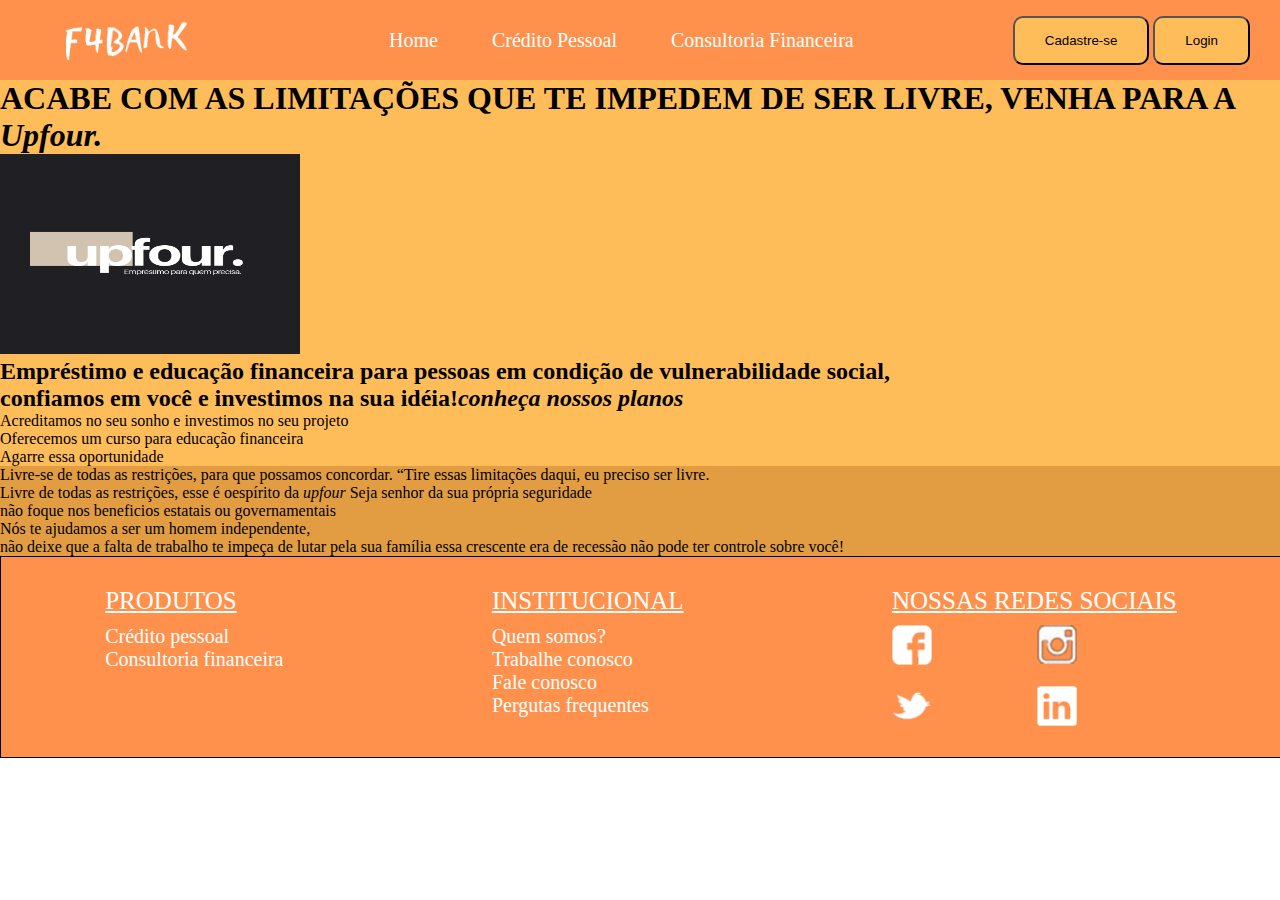
==== index.html @ f5d5f9c5 "home do upfour" ====
<!DOCTYPE html>
<html lang="en">
<head>
    <meta charset="UTF-8">
    <meta http-equiv="X-UA-Compatible" content="IE=edge">
    <meta name="viewport" content="width=device-width, initial-scale=1.0">
    <title>Document</title>
    <link rel="stylesheet" href="style.css">
</head>
<body>
    
    <header>
        <img  src="img/escrita.png" alt="logo branca">

        <div class="navegue">
            <a href="index.html">Home</a>
            <a href="credito-pessoal.html">Crédito Pessoal</a>
            <a href="controle-consultoria.html">Consultoria Financeira</a>
        </div>

        <div class="botoes">
            <button>Cadastre-se</button>
            <button>Login</button>
        </div>

    </header>

    <main>
        <div class="home">
        <h1> ACABE COM  AS LIMITAÇÕES QUE TE IMPEDEM DE SER LIVRE, VENHA PARA A <i>Upfour.</i> </h1>
<img src="img/Log4_(1).png" alt="Upfour" height="200" width="300">
        <h2> Empréstimo e educação financeira para pessoas em condição de vulnerabilidade social, <br>confiamos em você e investimos na sua idéia!<i>conheça nossos planos</i></h2>



        <ul>
            <li>Acreditamos no seu sonho e investimos no seu projeto</li>
            <li>Oferecemos um curso para educação financeira </li>
            <li>Agarre essa oportunidade</li>
        </ul>
    </div>

<div class="descricao">
        <ul>
            Livre-se de todas as restrições, para que possamos concordar.

            “Tire essas limitações daqui, eu preciso ser livre.<br>

            Livre de todas as restrições, esse é oespírito da <i>upfour</i>
            
            Seja senhor da sua própria seguridade<br> não foque nos beneficios estatais ou governamentais<br>
            
            Nós te ajudamos a ser um homem independente, <br>
            
            não deixe que a falta de trabalho te impeça de lutar pela sua família

             essa crescente era de recessão  não pode ter controle sobre você!
        </ul>

    </div>


    </main>

    <footer>

        <div class="produtos">
            <p>Produtos</p>
            <a href="credito-pesoal.html">Crédito pessoal</a>
            <a href="controle-consultoria.html">Consultoria financeira</a>
        </div>

        <div class="institucional">
            <p>Institucional</p>
            <a href="quem-somos.html">Quem somos?</a>
            <a href="trabalhe-conosco.html">Trabalhe conosco</a>
            <a href="fale-conosco.html">Fale conosco</a>
            <a href="perguntas-frequentes.html">Pergutas frequentes</a>
        </div>

        <div class="redes-sociais">

            <p>Nossas redes sociais</p>

            <div class="coluna">
                <a href="https://www.facebook.com/">
                <img src="img/facebook.png" alt="ícone do facebook">
                </a>

                 <a href="https://www.instagram.com/">
                 <img src="img/instagram.png" alt="ícone do instagram">
                </a>
            </div>

            <div class="coluna">
                <a href="https://www.facebook.com/">
                <img src="img/twitter.png" alt="ícone do facebook">
                </a>

                 <a href="https://www.instagram.com/">
                 <img src="img/linkedin.png" alt="ícone do instagram">
                </a>
            </div>

        </div>

    </footer>

</body>
</html>
---- style.css ----
*{
    margin: 0;
    padding: 0;
}

/* EDITANDO O HEADER  */

header {
    background-color: #ff914d;
    display: flex;
    height: 80px;
    justify-content: space-between;
    padding: 0px 30px;
    align-items: center;
}

header > img {
    height: 200px;
    position: relative;
    top: 5px;
}
.navegue > a {
    color: white;
    font-size: 20px;
    justify-content: space-between;
    padding: 15px 25px;
    text-decoration: none;
    
}

.botoes > button {
    padding: 15px 30px;
    background-color: #ffbd59;
    border-radius: 10px;
}

/* EDITANDO O FOOTER */

footer {
    position: fixed;
    width: 100%;
    height: 200px;
    display: flex;
    background-color: #ff914d;
    font-size: 25px;
    justify-content: space-around;
    border: 1px solid black;
}

.produtos {
    display: flex;
    flex-direction: column;
    padding-top: 30px;
}

.produtos > p {
    text-transform: uppercase;
    text-decoration: underline;
    color: white;
    margin-bottom: 10px;

}

.produtos > a {
    font-size: 20px;
    color: white;
    text-decoration: none;
}

.institucional {
    display: flex;
    flex-direction: column;
    padding-top: 30px;
}

.institucional > p {
    color: white;
    text-decoration: underline;
    text-transform: uppercase;
    margin-bottom: 10px;
}

.institucional > a {
    font-size: 20px;
    color: white;
    text-decoration: none;
}

.redes-sociais {
    display: flex;
    flex-direction: column;
    padding-top: 30px;
}

.redes-sociais > p {
    color: white;
    text-decoration: underline;
    text-transform: uppercase;
    margin-bottom: 10px;
}

.coluna {
    display: flex;
    justify-content: space-between;
    margin-right: 100px;
    margin-bottom: 15px;
}

.coluna > a > img {
    max-width: 40px;
    max-height: 100%;
}
.home{
     background-color: #ffbd59;
}
.descricao{
    background-color: rgb(226, 157, 66);

}  

}
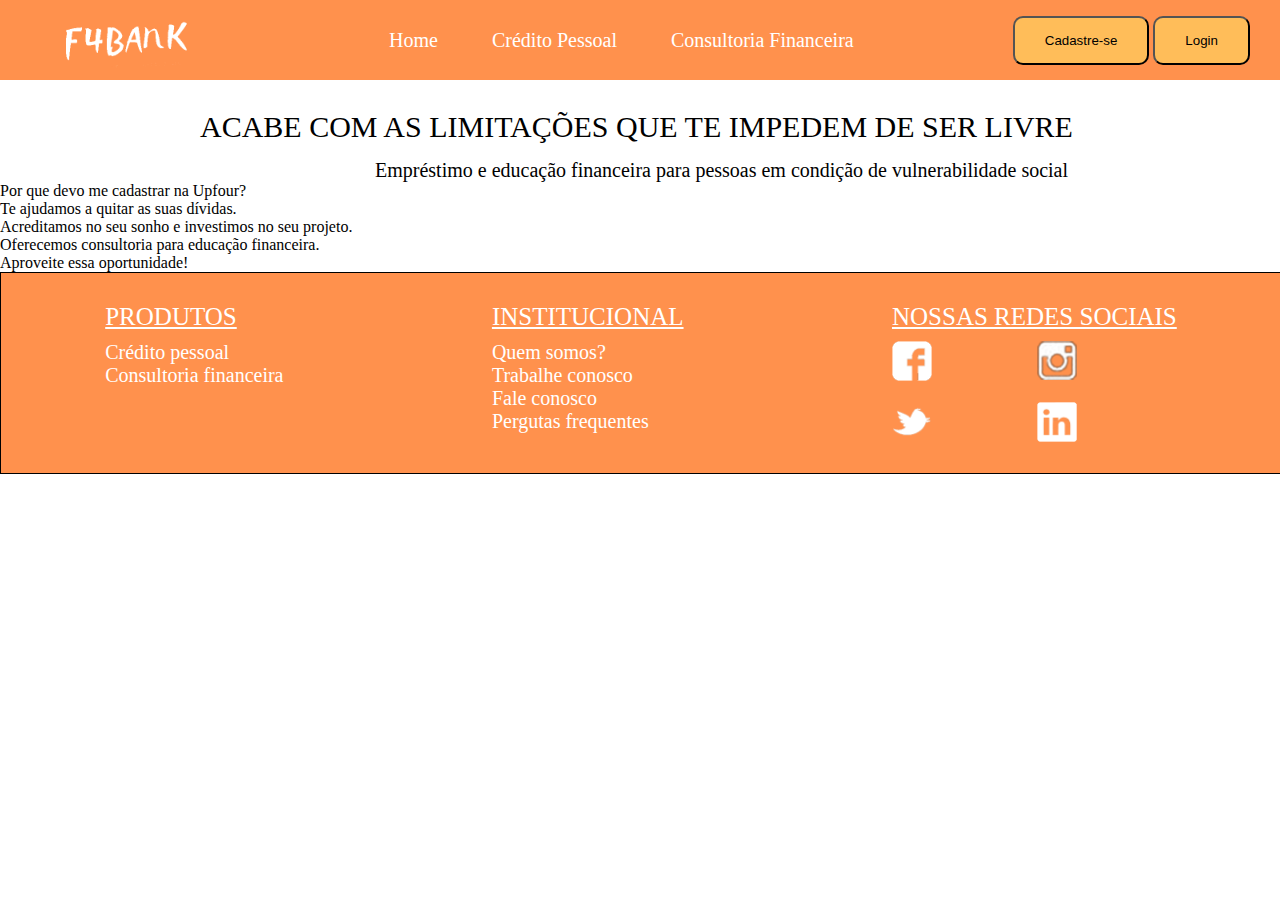
==== commit e2d1a3c5: "iniciando css da home" ====
--- a/index.html
+++ b/index.html
@@ -4,7 +4,7 @@
     <meta charset="UTF-8">
     <meta http-equiv="X-UA-Compatible" content="IE=edge">
     <meta name="viewport" content="width=device-width, initial-scale=1.0">
-    <title>Document</title>
+    <title>Home</title>
     <link rel="stylesheet" href="style.css">
 </head>
 <body>
@@ -26,38 +26,25 @@
     </header>
 
     <main>
-        <div class="home">
-        <h1> ACABE COM  AS LIMITAÇÕES QUE TE IMPEDEM DE SER LIVRE, VENHA PARA A <i>Upfour.</i> </h1>
-<img src="img/Log4_(1).png" alt="Upfour" height="200" width="300">
-        <h2> Empréstimo e educação financeira para pessoas em condição de vulnerabilidade social, <br>confiamos em você e investimos na sua idéia!<i>conheça nossos planos</i></h2>
+        <div class="frase-chamada">
+             <p> ACABE COM  AS LIMITAÇÕES QUE TE IMPEDEM DE SER LIVRE </p>
+        </div>
 
+        <div class="frase-efeito">
+             <p> Empréstimo e educação financeira para pessoas em condição de vulnerabilidade social </p>
+        </div>
 
+        <div class="opcoes">
+             <ul>
+                    <p>Por que devo me cadastrar na Upfour?</p>
+                    <li>Te ajudamos a quitar as suas dívidas.</li>
+                    <li>Acreditamos no seu sonho e investimos no seu projeto.</li>
+                    <li>Oferecemos consultoria para educação financeira.</li>
+                    <p>Aproveite essa oportunidade!</p>
+             </ul>
+        </div>
 
-        <ul>
-            <li>Acreditamos no seu sonho e investimos no seu projeto</li>
-            <li>Oferecemos um curso para educação financeira </li>
-            <li>Agarre essa oportunidade</li>
-        </ul>
-    </div>
-
-<div class="descricao">
-        <ul>
-            Livre-se de todas as restrições, para que possamos concordar.
-
-            “Tire essas limitações daqui, eu preciso ser livre.<br>
-
-            Livre de todas as restrições, esse é oespírito da <i>upfour</i>
-            
-            Seja senhor da sua própria seguridade<br> não foque nos beneficios estatais ou governamentais<br>
-            
-            Nós te ajudamos a ser um homem independente, <br>
-            
-            não deixe que a falta de trabalho te impeça de lutar pela sua família
-
-             essa crescente era de recessão  não pode ter controle sobre você!
-        </ul>
-
-    </div>
+        
 
 
     </main>
--- a/style.css
+++ b/style.css
@@ -32,6 +32,30 @@
     padding: 15px 30px;
     background-color: #ffbd59;
     border-radius: 10px;
+}
+
+/* EDITANDO A MAIN */
+
+.frase-chamada{
+     
+     margin-left: 200px ;
+    padding-top: 30px ;
+    font-size: 30px;
+}
+
+.frase-efeito{
+    
+    margin-left: 375px;
+    padding-top: 15px;
+    font-size: 20px;
+}
+
+.opcoes{
+    margin-top: ;
+    display: flex;
+    align-items: center;
+    justify-items: center;
+
 }
 
 /* EDITANDO O FOOTER */
@@ -110,14 +134,7 @@
     max-width: 40px;
     max-height: 100%;
 }
-.home{
-     background-color: #ffbd59;
-}
-.descricao{
-    background-color: rgb(226, 157, 66);
-
-}  
-
-}
 
 
+
+
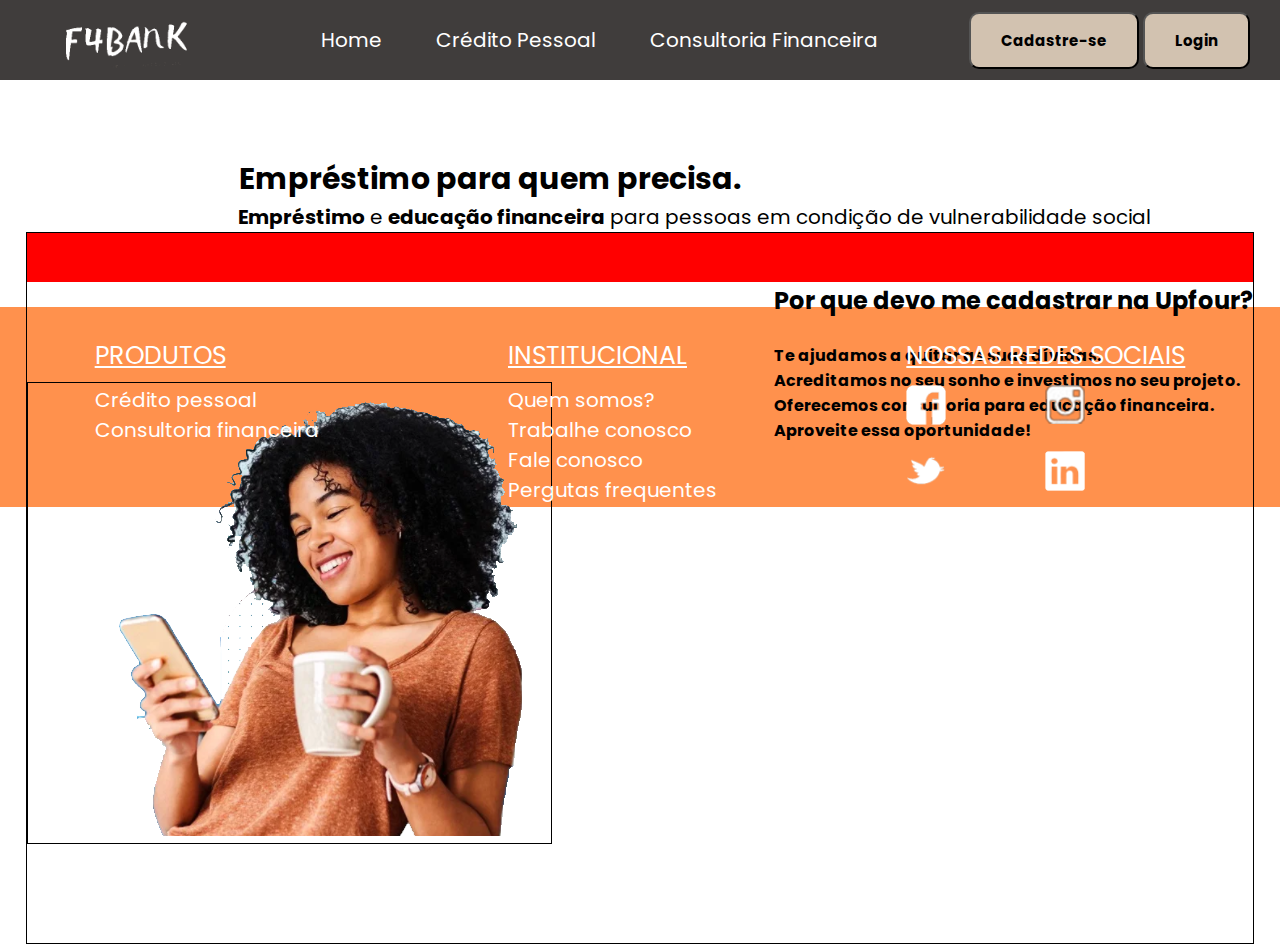
==== commit 4e8b301f: "Continuando estilizacao com css na home" ====
--- a/index.html
+++ b/index.html
@@ -26,31 +26,44 @@
     </header>
 
     <main>
-        <div class="frase-chamada">
-             <p> ACABE COM  AS LIMITAÇÕES QUE TE IMPEDEM DE SER LIVRE </p>
-        </div>
 
-        <div class="frase-efeito">
-             <p> Empréstimo e educação financeira para pessoas em condição de vulnerabilidade social </p>
-        </div>
+            <div class="frase-chamada">
+                <p> Empréstimo para quem precisa. </p>
+            </div>
 
-        <div class="opcoes">
-             <ul>
-                    <p>Por que devo me cadastrar na Upfour?</p>
-                    <li>Te ajudamos a quitar as suas dívidas.</li>
-                    <li>Acreditamos no seu sonho e investimos no seu projeto.</li>
-                    <li>Oferecemos consultoria para educação financeira.</li>
-                    <p>Aproveite essa oportunidade!</p>
-             </ul>
-        </div>
+            <div class="frase-efeito">
+                <p><b>Empréstimo</b> e <b>educação financeira</b> para pessoas em condição de vulnerabilidade social</p>
+            </div>
 
-        
+            <div class="faixa-foto">
+                <div class="opcoes">
+
+                    
+
+                    <div class="item-imagem">
+                        <img src="/img/mulher-cacheada.png" alt="imagem bonita">
+                    </div>
+
+                    <div class="item-texto">
+                            <h2>Por que devo me cadastrar na Upfour?</h2>
+                            <p>
+                            <br>Te ajudamos a quitar as suas dívidas.
+                            <br>Acreditamos no seu sonho e investimos no seu projeto.
+                            <br>Oferecemos consultoria para educação financeira.
+                            <br>Aproveite essa oportunidade!
+                            </p>
+                    </div>
+
+                </div>
+                    
+            </div>
+            
+
 
 
     </main>
 
     <footer>
-
         <div class="produtos">
             <p>Produtos</p>
             <a href="credito-pesoal.html">Crédito pessoal</a>
--- a/style.css
+++ b/style.css
@@ -1,12 +1,15 @@
+@import url('https://fonts.googleapis.com/css2?family=Poppins:wght@200&display=swap');
+
 *{
     margin: 0;
     padding: 0;
+    font-family: Poppins;
 }
 
 /* EDITANDO O HEADER  */
 
 header {
-    background-color: #ff914d;
+    background-color: #403D3C;
     display: flex;
     height: 80px;
     justify-content: space-between;
@@ -30,45 +33,81 @@
 
 .botoes > button {
     padding: 15px 30px;
-    background-color: #ffbd59;
+    background-color: #D2C2B0;
     border-radius: 10px;
+    font-size: 15px;
+    font-weight: bold;
 }
 
 /* EDITANDO A MAIN */
 
-.frase-chamada{
-     
-     margin-left: 200px ;
-    padding-top: 30px ;
+main {
+    display: grid;
+    grid-template-columns: 1fr;
+    grid-template-rows: 1fr;
+    padding: 2vw;
+}
+
+.frase-chamada {     
+    display: flex;
+    flex-direction: column;
+    align-items: center;
+    font-weight: bold;
+    padding-right: 300px;
+    padding-top: 50px;
+}
+
+.frase-chamada > p {
     font-size: 30px;
 }
 
-.frase-efeito{
-    
-    margin-left: 375px;
-    padding-top: 15px;
-    font-size: 20px;
+.frase-efeito {
+    display: flex;
+    flex-direction: column;
+    align-items: center;
 }
 
-.opcoes{
-    margin-top: ;
+.frase-efeito > p {
+    font-size: 20px;
+    padding-left: 108px;
+}
+
+
+.opcoes {
     display: flex;
     align-items: center;
-    justify-items: center;
+    justify-content: space-between;
+    border: 1px solid;
+    padding-top: 50px;
+}
 
+.faixa-foto {
+    display:grid;
+    grid-template-rows: 2fr;
+    grid-template-columns: 1fr;
+    background-color: red;
+    height: 50px;
 }
+
+.item-imagem {
+    border: 1px solid;
+}
+
+.item-texto {
+    padding-bottom: 500px;
+    font-weight: bold;
+}
+
 
 /* EDITANDO O FOOTER */
 
 footer {
-    position: fixed;
     width: 100%;
     height: 200px;
     display: flex;
     background-color: #ff914d;
     font-size: 25px;
     justify-content: space-around;
-    border: 1px solid black;
 }
 
 .produtos {
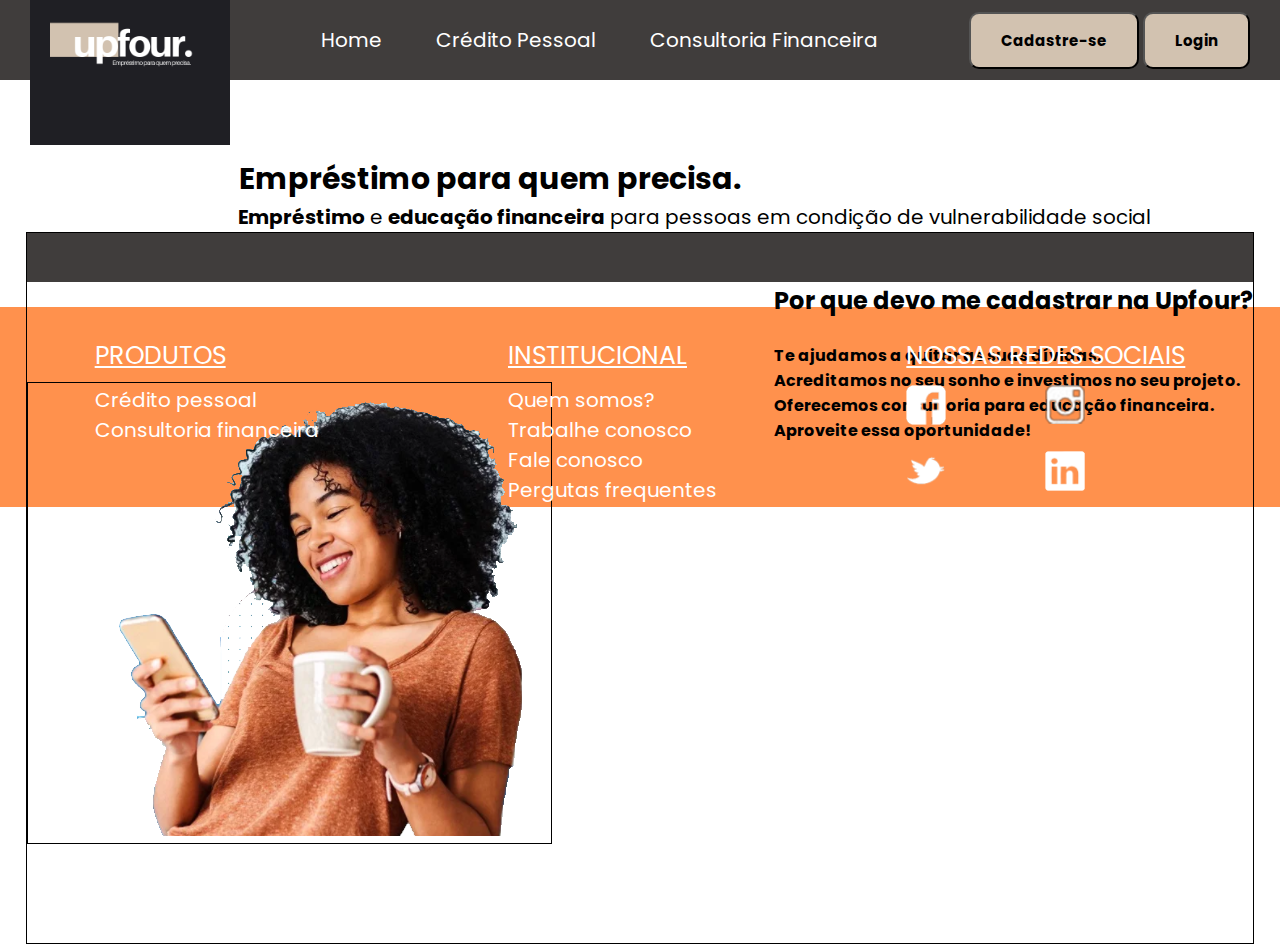
==== commit d7c54876: "Entrega de sexta" ====
--- a/index.html
+++ b/index.html
@@ -10,7 +10,7 @@
 <body>
     
     <header>
-        <img  src="img/escrita.png" alt="logo branca">
+        <img  src="img/logo1.png" alt="logo branca">
 
         <div class="navegue">
             <a href="index.html">Home</a>
--- a/style.css
+++ b/style.css
@@ -85,7 +85,7 @@
     display:grid;
     grid-template-rows: 2fr;
     grid-template-columns: 1fr;
-    background-color: red;
+    background-color: #403D3C;
     height: 50px;
 }
 
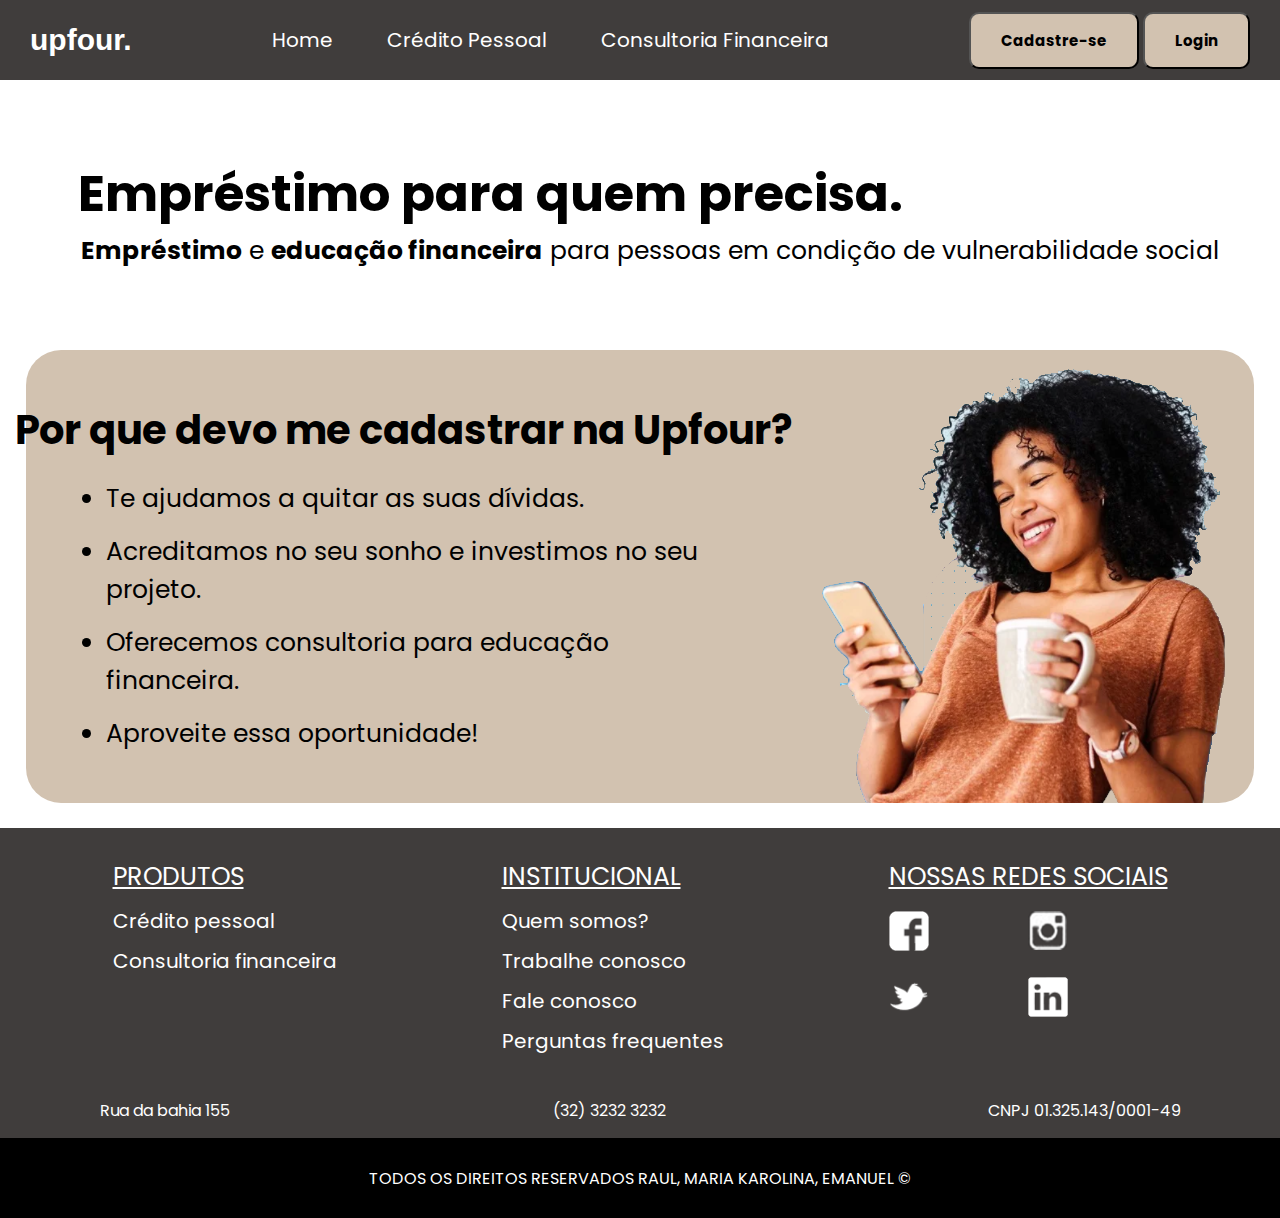
==== commit 0c834270: "home finalizada" ====
--- a/index.html
+++ b/index.html
@@ -10,7 +10,7 @@
 <body>
     
     <header>
-        <img  src="img/logo1.png" alt="logo branca">
+        <p>upfour.</p>
 
         <div class="navegue">
             <a href="index.html">Home</a>
@@ -35,72 +35,81 @@
                 <p><b>Empréstimo</b> e <b>educação financeira</b> para pessoas em condição de vulnerabilidade social</p>
             </div>
 
-            <div class="faixa-foto">
-                <div class="opcoes">
+            <div class="card">
 
-                    
+                <div class="item-texto">
+                    <h2>Por que devo me cadastrar na Upfour?</h2>
+                        <ul>
+                            <li>Te ajudamos a quitar as suas dívidas.</li>
+                            <li>Acreditamos no seu sonho e investimos no seu projeto.</li>
+                            <li>Oferecemos consultoria para educação financeira.</li>
+                            <li>Aproveite essa oportunidade!</li>
+                        </ul>
+                </div>
 
-                    <div class="item-imagem">
-                        <img src="/img/mulher-cacheada.png" alt="imagem bonita">
-                    </div>
+                    <img src="/img/mulher-cacheada.png" alt="imagem bonita">
 
-                    <div class="item-texto">
-                            <h2>Por que devo me cadastrar na Upfour?</h2>
-                            <p>
-                            <br>Te ajudamos a quitar as suas dívidas.
-                            <br>Acreditamos no seu sonho e investimos no seu projeto.
-                            <br>Oferecemos consultoria para educação financeira.
-                            <br>Aproveite essa oportunidade!
-                            </p>
-                    </div>
-
-                </div>
-                    
             </div>
-            
-
-
 
     </main>
 
     <footer>
-        <div class="produtos">
-            <p>Produtos</p>
-            <a href="credito-pesoal.html">Crédito pessoal</a>
-            <a href="controle-consultoria.html">Consultoria financeira</a>
+
+        <div class="links">
+
+            <div class="produtos">
+                <p>Produtos</p>
+                <a href="credito-pesoal.html">Crédito pessoal</a>
+                <a href="controle-consultoria.html">Consultoria financeira</a>
+            </div>
+    
+            <div class="institucional">
+                <p>Institucional</p>
+                <a href="quem-somos.html">Quem somos?</a>
+                <a href="trabalhe-conosco.html">Trabalhe conosco</a>
+                <a href="fale-conosco.html">Fale conosco</a>
+                <a href="perguntas-frequentes.html">Perguntas frequentes</a>
+            </div>
+    
+            <div class="redes-sociais">
+    
+                <p>Nossas redes sociais</p>
+    
+                <div class="coluna">
+                    <a href="https://www.facebook.com/">
+                    <img src="img/facebook.png" alt="ícone do facebook">
+                    </a>
+    
+                     <a href="https://www.instagram.com/">
+                     <img src="img/instagram.png" alt="ícone do instagram">
+                    </a>
+                </div>
+    
+                <div class="coluna">
+                    <a href="https://www.facebook.com/">
+                    <img src="img/twitter.png" alt="ícone do facebook">
+                    </a>
+    
+                     <a href="https://www.instagram.com/">
+                     <img src="img/linkedin.png" alt="ícone do instagram">
+                    </a>
+                </div>
+    
+            </div>
+
+        </div>
+   
+        <div class="dados">
+            <p> Rua da bahia 155 </p>
+            <p> (32) 3232 3232</p>
+            <p>CNPJ 01.325.143/0001-49</p>
+
         </div>
 
-        <div class="institucional">
-            <p>Institucional</p>
-            <a href="quem-somos.html">Quem somos?</a>
-            <a href="trabalhe-conosco.html">Trabalhe conosco</a>
-            <a href="fale-conosco.html">Fale conosco</a>
-            <a href="perguntas-frequentes.html">Pergutas frequentes</a>
-        </div>
+        <div class="direitos">
+            <p>todos os direitos reservados Raul, Maria Karolina, Emanuel &copy;</p>
 
-        <div class="redes-sociais">
 
-            <p>Nossas redes sociais</p>
-
-            <div class="coluna">
-                <a href="https://www.facebook.com/">
-                <img src="img/facebook.png" alt="ícone do facebook">
-                </a>
-
-                 <a href="https://www.instagram.com/">
-                 <img src="img/instagram.png" alt="ícone do instagram">
-                </a>
-            </div>
-
-            <div class="coluna">
-                <a href="https://www.facebook.com/">
-                <img src="img/twitter.png" alt="ícone do facebook">
-                </a>
-
-                 <a href="https://www.instagram.com/">
-                 <img src="img/linkedin.png" alt="ícone do instagram">
-                </a>
-            </div>
 
         </div>
 
--- a/style.css
+++ b/style.css
@@ -9,7 +9,7 @@
 /* EDITANDO O HEADER  */
 
 header {
-    background-color: #403D3C;
+    background-color: #403d3c;
     display: flex;
     height: 80px;
     justify-content: space-between;
@@ -17,11 +17,14 @@
     align-items: center;
 }
 
-header > img {
-    height: 200px;
-    position: relative;
-    top: 5px;
-}
+header > p {
+    color: white;
+    font-size: 30px;
+    font-weight: bold; 
+    font-family:Arial, Helvetica, sans-serif;   
+}
+
+
 .navegue > a {
     color: white;
     font-size: 20px;
@@ -58,7 +61,7 @@
 }
 
 .frase-chamada > p {
-    font-size: 30px;
+    font-size: 50px;
 }
 
 .frase-efeito {
@@ -68,44 +71,76 @@
 }
 
 .frase-efeito > p {
-    font-size: 20px;
-    padding-left: 108px;
-}
-
-
-.opcoes {
-    display: flex;
-    align-items: center;
-    justify-content: space-between;
-    border: 1px solid;
-    padding-top: 50px;
-}
-
-.faixa-foto {
-    display:grid;
-    grid-template-rows: 2fr;
-    grid-template-columns: 1fr;
-    background-color: #403D3C;
-    height: 50px;
-}
-
-.item-imagem {
-    border: 1px solid;
+    font-size: 25px;
+    padding-left: 20px;
+}
+
+.card{
+    display: flex;
+    justify-content: space-between;
+    margin-top: 80px;
+    background-color: #D2C2B0;
+    border-radius: 35px;
 }
 
 .item-texto {
-    padding-bottom: 500px;
-    font-weight: bold;
-}
-
-
+    display: flex;
+    flex-direction: column;
+    align-items: center;  
+    margin-left: 80px;
+    margin-top: 100px;
+}
+
+.item-texto > h2{
+    font-size: 40px;
+    padding-right: 30px;
+    padding-bottom:40px ;
+    position: absolute;
+    top:  400px;
+
+}
+
+.item-texto > ul{
+    font-size: 25px;
+    align-items: flex-start;
+    margin-top: 30px;
+}
+
+.item-texto > ul > li{
+    padding-bottom: 15px;
+
+}
+.card > img{
+
+
+
+}
 /* EDITANDO O FOOTER */
 
-footer {
-    width: 100%;
+footer{
+    display:flex;
+    flex-direction:column ;
+}
+
+.dados{
+    display: flex;
+    justify-content: space-between;
+    background-color: #403d3c;
+    height:30px;
+    padding: 10px 100px;
+}
+
+.dados > p{
+    color: white;
+
+}
+
+.links {
+    position: static;
     height: 200px;
-    display: flex;
-    background-color: #ff914d;
+    padding: 30px;
+    display: flex;
+    background-color: #403d3c;
     font-size: 25px;
     justify-content: space-around;
 }
@@ -113,67 +148,71 @@
 .produtos {
     display: flex;
     flex-direction: column;
-    padding-top: 30px;
 }
 
 .produtos > p {
     text-transform: uppercase;
     text-decoration: underline;
     color: white;
-    margin-bottom: 10px;
-
 }
 
 .produtos > a {
     font-size: 20px;
     color: white;
     text-decoration: none;
+    padding-top: 10px;
 }
 
 .institucional {
     display: flex;
     flex-direction: column;
-    padding-top: 30px;
 }
 
 .institucional > p {
     color: white;
     text-decoration: underline;
     text-transform: uppercase;
-    margin-bottom: 10px;
 }
 
 .institucional > a {
     font-size: 20px;
     color: white;
     text-decoration: none;
+    padding-top: 10px;
 }
 
 .redes-sociais {
     display: flex;
     flex-direction: column;
-    padding-top: 30px;
 }
 
 .redes-sociais > p {
     color: white;
     text-decoration: underline;
     text-transform: uppercase;
-    margin-bottom: 10px;
 }
 
 .coluna {
     display: flex;
     justify-content: space-between;
     margin-right: 100px;
-    margin-bottom: 15px;
 }
 
 .coluna > a > img {
     max-width: 40px;
     max-height: 100%;
-}
-
-
-
-
+    padding-top: 15px;
+}
+
+.direitos{
+background-color: black;
+height: 80px;
+color: white;
+text-align:center ;
+text-transform: uppercase;
+align-items: center;
+display: flex;
+justify-content: center;
+}
+
+
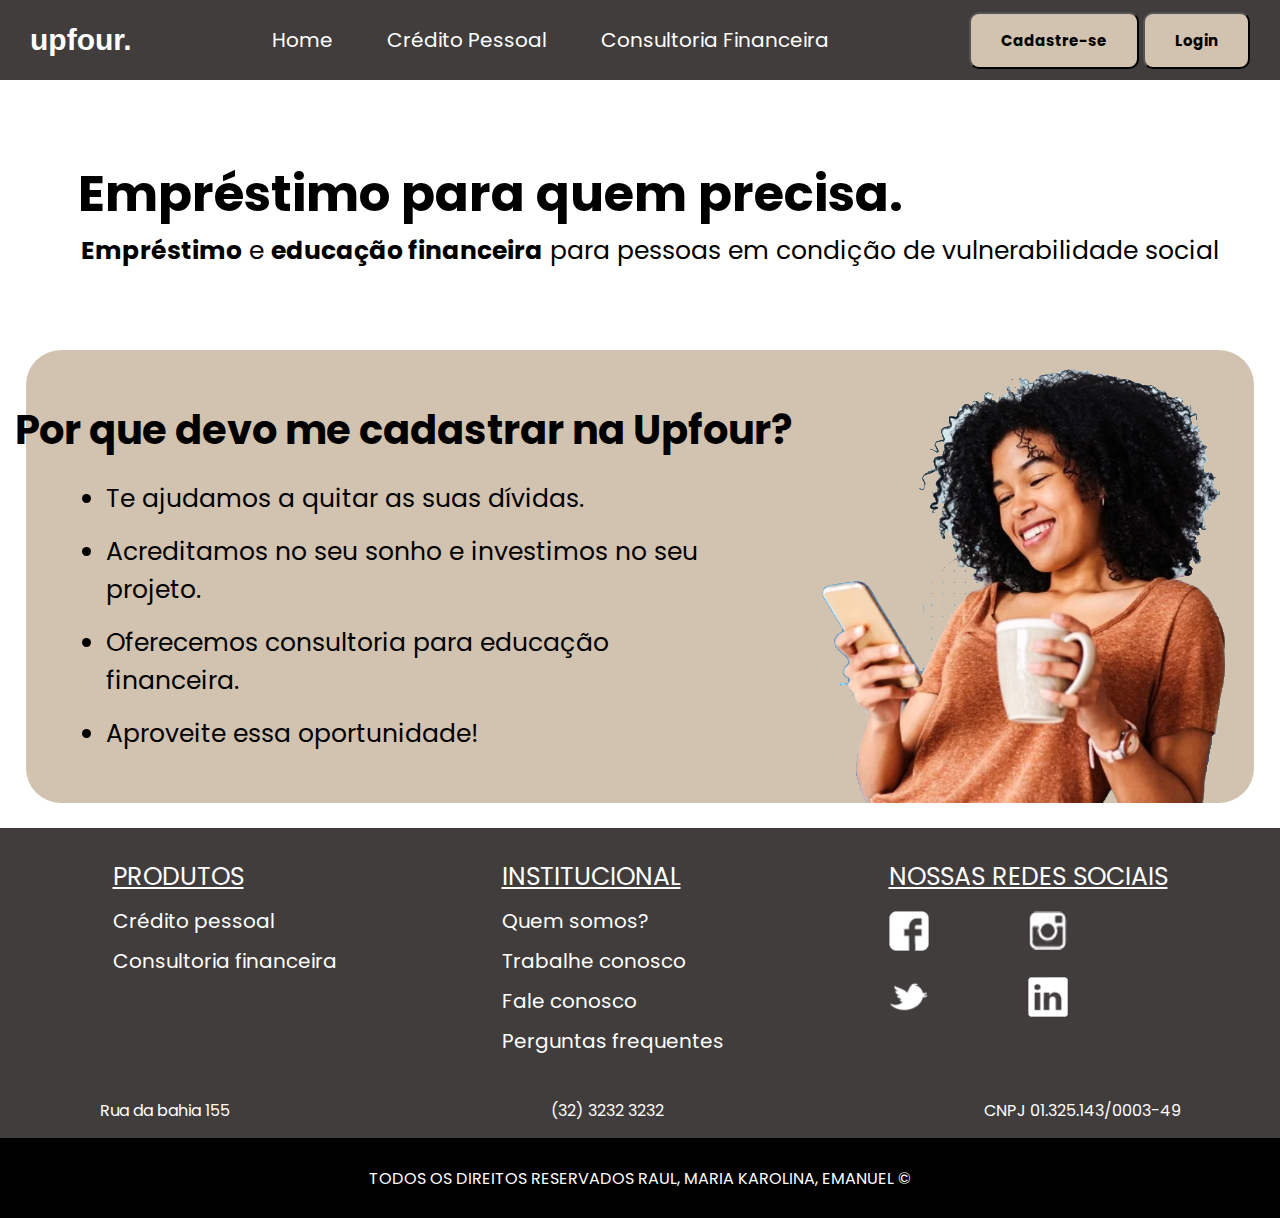
==== commit f600f16c: "home finalizada" ====
--- a/index.html
+++ b/index.html
@@ -102,7 +102,7 @@
         <div class="dados">
             <p> Rua da bahia 155 </p>
             <p> (32) 3232 3232</p>
-            <p>CNPJ 01.325.143/0001-49</p>
+            <p>CNPJ 01.325.143/0003-49</p>
 
         </div>
 
